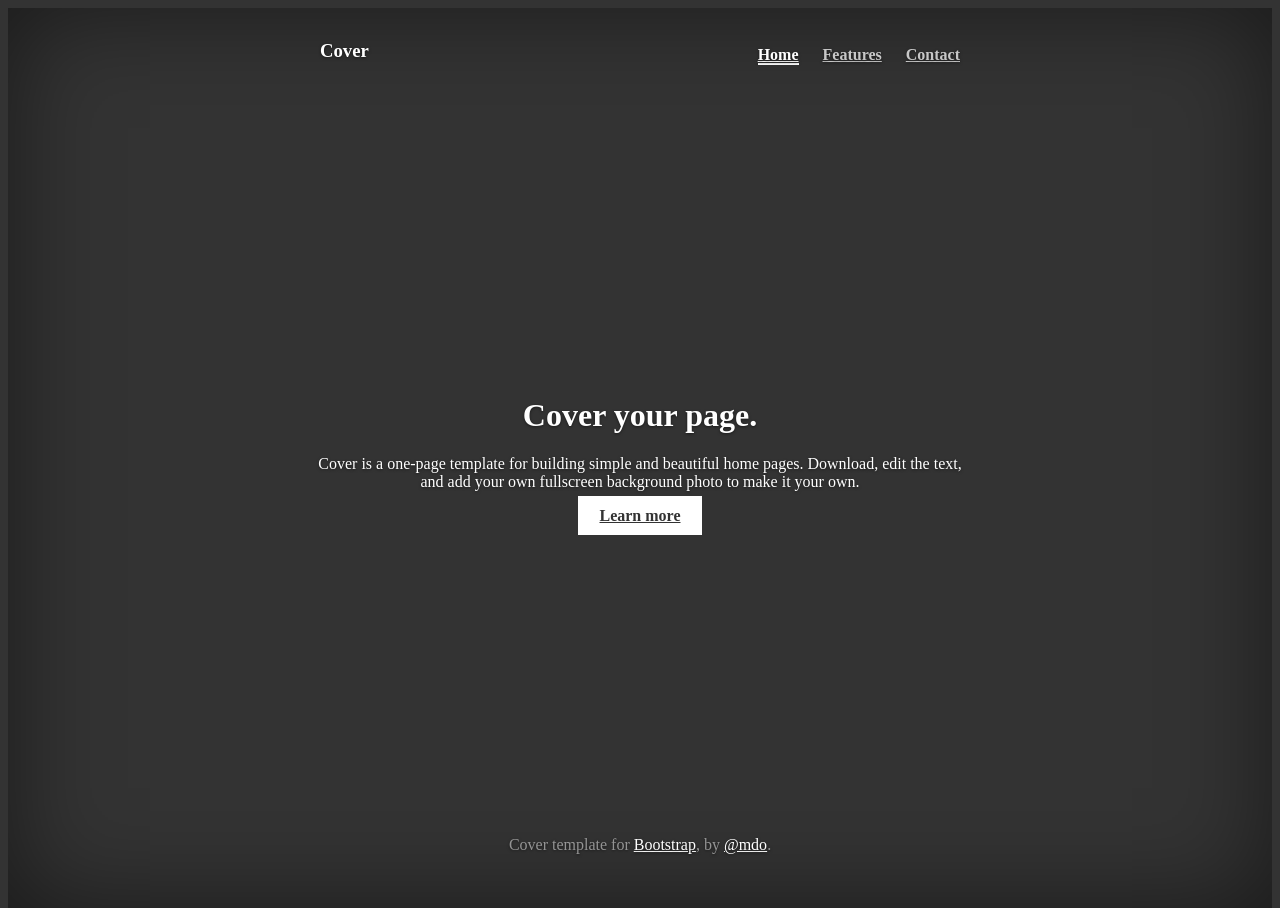
==== index.html @ e828ee24 "added ETL cleanup and html files" ====
<!DOCTYPE html>
<html lang="en">
  <head>
    <meta charset="utf-8">
    <meta http-equiv="X-UA-Compatible" content="IE=edge">
    <meta name="viewport" content="width=device-width, initial-scale=1">
    <!-- The above 3 meta tags *must* come first in the head; any other head content must come *after* these tags -->
    <meta name="description" content="">
    <meta name="author" content="">
    <link rel="icon" href="../../favicon.ico">

    <title>Cover Template for Bootstrap</title>

    <!-- Bootstrap core CSS -->
    <link href="../../dist/css/bootstrap.min.css" rel="stylesheet">

    <!-- IE10 viewport hack for Surface/desktop Windows 8 bug -->
    <link href="../../assets/css/ie10-viewport-bug-workaround.css" rel="stylesheet">

    <!-- Custom styles for this template -->
    <link href="style.css" rel="stylesheet">

    <!-- Just for debugging purposes. Don't actually copy these 2 lines! -->
    <!--[if lt IE 9]><script src="../../assets/js/ie8-responsive-file-warning.js"></script><![endif]-->
    <script src="../../assets/js/ie-emulation-modes-warning.js"></script>

    <!-- HTML5 shim and Respond.js for IE8 support of HTML5 elements and media queries -->
    <!--[if lt IE 9]>
      <script src="https://oss.maxcdn.com/html5shiv/3.7.3/html5shiv.min.js"></script>
      <script src="https://oss.maxcdn.com/respond/1.4.2/respond.min.js"></script>
    <![endif]-->
  </head>

  <body>

    <div class="site-wrapper">

      <div class="site-wrapper-inner">

        <div class="cover-container">

          <div class="masthead clearfix">
            <div class="inner">
              <h3 class="masthead-brand">Cover</h3>
              <nav>
                <ul class="nav masthead-nav">
                  <li class="active"><a href="#">Home</a></li>
                  <li><a href="#">Features</a></li>
                  <li><a href="#">Contact</a></li>
                </ul>
              </nav>
            </div>
          </div>

          <div class="inner cover">
            <h1 class="cover-heading">Cover your page.</h1>
            <p class="lead">Cover is a one-page template for building simple and beautiful home pages. Download, edit the text, and add your own fullscreen background photo to make it your own.</p>
            <p class="lead">
              <a href="#" class="btn btn-lg btn-default">Learn more</a>
            </p>
          </div>

          <div class="mastfoot">
            <div class="inner">
              <p>Cover template for <a href="http://getbootstrap.com">Bootstrap</a>, by <a href="https://twitter.com/mdo">@mdo</a>.</p>
            </div>
          </div>

        </div>

      </div>

    </div>

    <!-- Bootstrap core JavaScript
    ================================================== -->
    <!-- Placed at the end of the document so the pages load faster -->
    <script src="https://ajax.googleapis.com/ajax/libs/jquery/1.12.4/jquery.min.js"></script>
    <script>window.jQuery || document.write('<script src="../../assets/js/vendor/jquery.min.js"><\/script>')</script>
    <script src="../../dist/js/bootstrap.min.js"></script>
    <!-- IE10 viewport hack for Surface/desktop Windows 8 bug -->
    <script src="../../assets/js/ie10-viewport-bug-workaround.js"></script>
  </body>
</html>
---- style.css ----
/*
 * Globals
 */

/* Links */
a,
a:focus,
a:hover {
  color: #fff;
}

/* Custom default button */
.btn-default,
.btn-default:hover,
.btn-default:focus {
  color: #333;
  text-shadow: none; /* Prevent inheritance from `body` */
  background-color: #fff;
  border: 1px solid #fff;
}


/*
 * Base structure
 */

html,
body {
  height: 100%;
  background-color: #333;
}
body {
  color: #fff;
  text-align: center;
  text-shadow: 0 1px 3px rgba(0,0,0,.5);
}

/* Extra markup and styles for table-esque vertical and horizontal centering */
.site-wrapper {
  display: table;
  width: 100%;
  height: 100%; /* For at least Firefox */
  min-height: 100%;
  -webkit-box-shadow: inset 0 0 100px rgba(0,0,0,.5);
          box-shadow: inset 0 0 100px rgba(0,0,0,.5);
}
.site-wrapper-inner {
  display: table-cell;
  vertical-align: top;
}
.cover-container {
  margin-right: auto;
  margin-left: auto;
}

/* Padding for spacing */
.inner {
  padding: 30px;
}


/*
 * Header
 */
.masthead-brand {
  margin-top: 10px;
  margin-bottom: 10px;
}

.masthead-nav > li {
  display: inline-block;
}
.masthead-nav > li + li {
  margin-left: 20px;
}
.masthead-nav > li > a {
  padding-right: 0;
  padding-left: 0;
  font-size: 16px;
  font-weight: bold;
  color: #fff; /* IE8 proofing */
  color: rgba(255,255,255,.75);
  border-bottom: 2px solid transparent;
}
.masthead-nav > li > a:hover,
.masthead-nav > li > a:focus {
  background-color: transparent;
  border-bottom-color: #a9a9a9;
  border-bottom-color: rgba(255,255,255,.25);
}
.masthead-nav > .active > a,
.masthead-nav > .active > a:hover,
.masthead-nav > .active > a:focus {
  color: #fff;
  border-bottom-color: #fff;
}

@media (min-width: 768px) {
  .masthead-brand {
    float: left;
  }
  .masthead-nav {
    float: right;
  }
}


/*
 * Cover
 */

.cover {
  padding: 0 20px;
}
.cover .btn-lg {
  padding: 10px 20px;
  font-weight: bold;
}


/*
 * Footer
 */

.mastfoot {
  color: #999; /* IE8 proofing */
  color: rgba(255,255,255,.5);
}


/*
 * Affix and center
 */

@media (min-width: 768px) {
  /* Pull out the header and footer */
  .masthead {
    position: fixed;
    top: 0;
  }
  .mastfoot {
    position: fixed;
    bottom: 0;
  }
  /* Start the vertical centering */
  .site-wrapper-inner {
    vertical-align: middle;
  }
  /* Handle the widths */
  .masthead,
  .mastfoot,
  .cover-container {
    width: 100%; /* Must be percentage or pixels for horizontal alignment */
  }
}

@media (min-width: 992px) {
  .masthead,
  .mastfoot,
  .cover-container {
    width: 700px;
  }
}
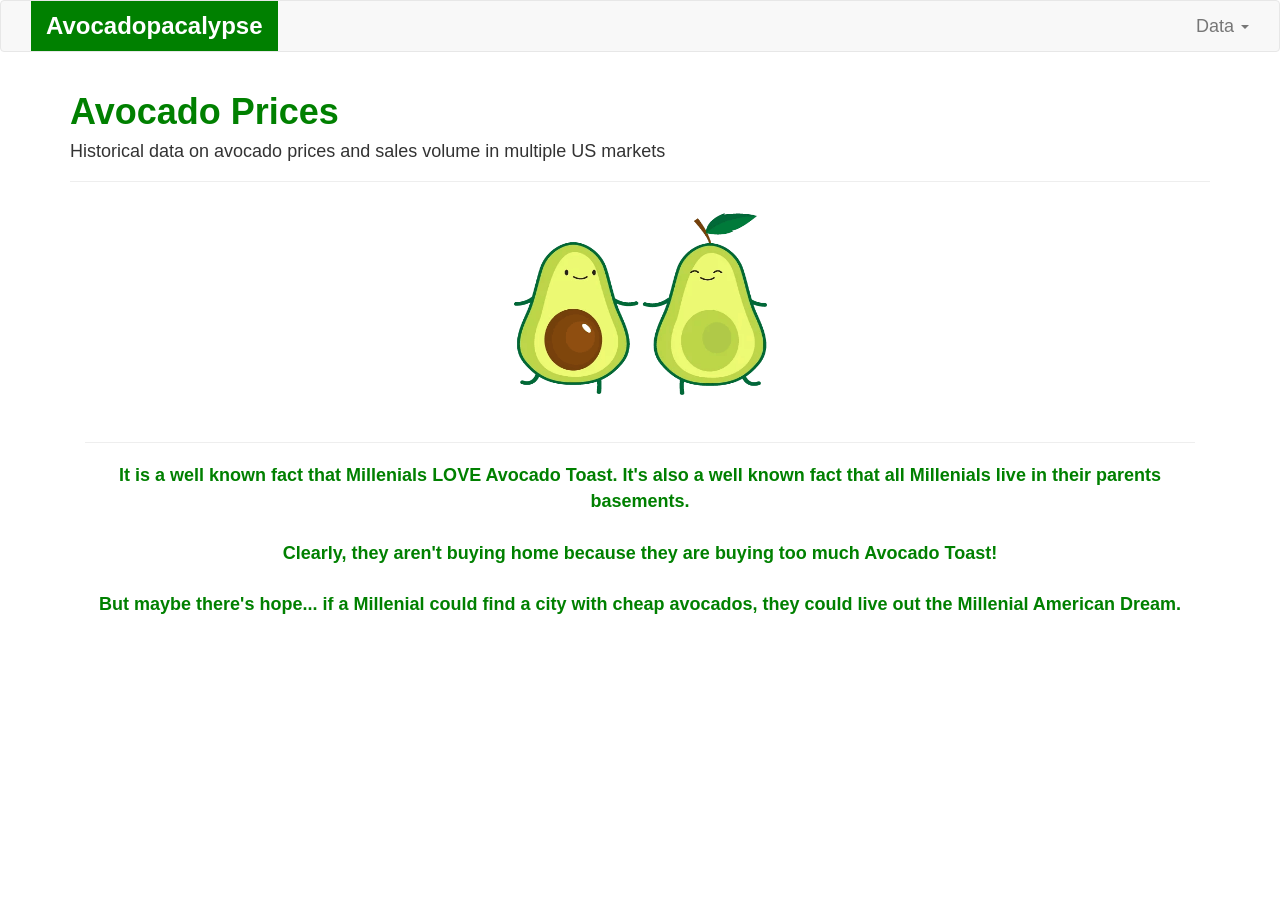
==== commit 6e8ca8ec: "Final html files with CSS file" ====
--- a/index.html
+++ b/index.html
@@ -1,84 +1,83 @@
-<!DOCTYPE html>
+<!doctype html>
 <html lang="en">
   <head>
+    <!-- Required meta tags -->
     <meta charset="utf-8">
-    <meta http-equiv="X-UA-Compatible" content="IE=edge">
-    <meta name="viewport" content="width=device-width, initial-scale=1">
-    <!-- The above 3 meta tags *must* come first in the head; any other head content must come *after* these tags -->
-    <meta name="description" content="">
-    <meta name="author" content="">
-    <link rel="icon" href="../../favicon.ico">
+    <meta name="viewport" content="width=device-width, initial-scale=1, shrink-to-fit=no">
 
-    <title>Cover Template for Bootstrap</title>
+    <!-- Bootstrap CSS -->
+    <link rel="stylesheet" href="https://maxcdn.bootstrapcdn.com/bootstrap/3.3.7/css/bootstrap.min.css" integrity="sha384-BVYiiSIFeK1dGmJRAkycuHAHRg32OmUcww7on3RYdg4Va+PmSTsz/K68vbdEjh4u" crossorigin="anonymous">
+    <link rel="stylesheet" type="text/css" href="style.css">
 
-    <!-- Bootstrap core CSS -->
-    <link href="../../dist/css/bootstrap.min.css" rel="stylesheet">
+    <title>Avocadopacalyse 2018</title>
+    
+</head>
 
-    <!-- IE10 viewport hack for Surface/desktop Windows 8 bug -->
-    <link href="../../assets/css/ie10-viewport-bug-workaround.css" rel="stylesheet">
+<body>
+  <nav class="navbar navbar-default">
+    <div class="container-fluid">
+    <!-- Brand and toggle get grouped for better mobile display -->
+     <div class="navbar-header">
+     <button type="button" class="navbar-toggle collapsed" data-toggle="collapse" data-target="#bs-example-navbar-collapse-1" aria-expanded="false">
+     <span class="sr-only">Toggle navigation</span>
+     <span class="icon-bar"></span>
+     <span class="icon-bar"></span>
+     <span class="icon-bar"></span>
+     </button>
+     <a class="navbar-brand" href="#"></a>
+     </div>
+            
+    <!-- Collect the nav links, forms, and other content for toggling -->
+     <div class="collapse navbar-collapse" id="bs-example-navbar-collapse-1">
+     <ul class="nav navbar-nav" >
+      <li class="active"><a href="index.html" style= "background-color: green; color: white; font-size: x-large;" ><b>Avocadopacalypse</b><span class="sr-only">(current)</span></a></li>
+      </ul>
+      <ul class="nav navbar-nav navbar-right">
+        <li class="dropdown">
+        <a href="#" class="dropdown-toggle" data-toggle="dropdown" role="button" aria-haspopup="true" aria-expanded="false" style="font-size: large;">Data <span class="caret"></span></a>
+      <ul class="dropdown-menu">
+        <li><a href="avocado_sql.html">Avocados</a></li>
+        <li><a href="census_sql.html">Census 2010</a></li> 
+      </ul>
+        </li>
+      </ul>
+      </div>
+    <!-- /.navbar-collapse -->
+      </div>
+    <!-- /.container-fluid -->
+      </nav>
+              
+  
+    <!-- Grid -->
+    <div class="container">
+    <div class="row">
+        <div class="col-md-12">
+        <h1><strong><class="mt-0">Avocado Prices</class></strong></h1>
+        <h4>Historical data on avocado prices and sales volume in multiple US markets</h4>
+            <hr>
+            <div class="col-md-12">
+                    <img src="cute_avocados.png" class="center">
+                    <br>
+                    <hr>
+                    </div>
+            <div class="col-md-12">   
+            <p>It is a well known fact that Millenials LOVE Avocado Toast. It's also a well known fact that all Millenials live in their parents basements.
+                    <br>
+                    <br>
+                    Clearly, they aren't buying home because they are buying too much Avocado Toast!
+                    <br>
+                    <br>
+                    But maybe there's hope... if a Millenial could find a city with cheap avocados, they could live out the Millenial American Dream.</p>
+                    <br>
+                </div>
+  </div>
+    
 
-    <!-- Custom styles for this template -->
-    <link href="style.css" rel="stylesheet">
-
-    <!-- Just for debugging purposes. Don't actually copy these 2 lines! -->
-    <!--[if lt IE 9]><script src="../../assets/js/ie8-responsive-file-warning.js"></script><![endif]-->
-    <script src="../../assets/js/ie-emulation-modes-warning.js"></script>
-
-    <!-- HTML5 shim and Respond.js for IE8 support of HTML5 elements and media queries -->
-    <!--[if lt IE 9]>
-      <script src="https://oss.maxcdn.com/html5shiv/3.7.3/html5shiv.min.js"></script>
-      <script src="https://oss.maxcdn.com/respond/1.4.2/respond.min.js"></script>
-    <![endif]-->
-  </head>
-
-  <body>
-
-    <div class="site-wrapper">
-
-      <div class="site-wrapper-inner">
-
-        <div class="cover-container">
-
-          <div class="masthead clearfix">
-            <div class="inner">
-              <h3 class="masthead-brand">Cover</h3>
-              <nav>
-                <ul class="nav masthead-nav">
-                  <li class="active"><a href="#">Home</a></li>
-                  <li><a href="#">Features</a></li>
-                  <li><a href="#">Contact</a></li>
-                </ul>
-              </nav>
-            </div>
-          </div>
-
-          <div class="inner cover">
-            <h1 class="cover-heading">Cover your page.</h1>
-            <p class="lead">Cover is a one-page template for building simple and beautiful home pages. Download, edit the text, and add your own fullscreen background photo to make it your own.</p>
-            <p class="lead">
-              <a href="#" class="btn btn-lg btn-default">Learn more</a>
-            </p>
-          </div>
-
-          <div class="mastfoot">
-            <div class="inner">
-              <p>Cover template for <a href="http://getbootstrap.com">Bootstrap</a>, by <a href="https://twitter.com/mdo">@mdo</a>.</p>
-            </div>
-          </div>
-
-        </div>
-
-      </div>
-
-    </div>
-
-    <!-- Bootstrap core JavaScript
-    ================================================== -->
-    <!-- Placed at the end of the document so the pages load faster -->
-    <script src="https://ajax.googleapis.com/ajax/libs/jquery/1.12.4/jquery.min.js"></script>
-    <script>window.jQuery || document.write('<script src="../../assets/js/vendor/jquery.min.js"><\/script>')</script>
-    <script src="../../dist/js/bootstrap.min.js"></script>
-    <!-- IE10 viewport hack for Surface/desktop Windows 8 bug -->
-    <script src="../../assets/js/ie10-viewport-bug-workaround.js"></script>
-  </body>
-</html>
+    <!-- Optional JavaScript -->
+    <!-- jQuery first, then Popper.js, then Bootstrap JS -->
+    <script src="https://code.jquery.com/jquery-3.2.1.slim.min.js" integrity="sha384-KJ3o2DKtIkvYIK3UENzmM7KCkRr/rE9/Qpg6aAZGJwFDMVNA/GpGFF93hXpG5KkN" crossorigin="anonymous"></script>
+    <script src="https://cdnjs.cloudflare.com/ajax/libs/popper.js/1.12.9/umd/popper.min.js" integrity="sha384-ApNbgh9B+Y1QKtv3Rn7W3mgPxhU9K/ScQsAP7hUibX39j7fakFPskvXusvfa0b4Q" crossorigin="anonymous"></script>
+    <script src="https://maxcdn.bootstrapcdn.com/bootstrap/4.0.0/js/bootstrap.min.js" integrity="sha384-JZR6Spejh4U02d8jOt6vLEHfe/JQGiRRSQQxSfFWpi1MquVdAyjUar5+76PVCmYl" crossorigin="anonymous"></script>
+  
+</body>
+</html>
--- a/style.css
+++ b/style.css
@@ -1,163 +1,92 @@
-/*
- * Globals
- */
 
-/* Links */
-a,
-a:focus,
-a:hover {
-  color: #fff;
+/* Giving the body the specified background color, adding font sizes for the h1 and h3 elements we'll be using */
+body {
+    background: url('https://c.stocksy.com/a/PWH700/z9/1735653.jpg');
+    background-repeat: no-repeat;
+    background-position: center center;
+    background-attachment: fixed;
+    -webkit-background-size: cover;
+    -moz-background-size: cover;
+    -o-background-size: cover;
+    background-size: cover;
 }
+  
+ /* Giving our navbar some padding and a background color */
+  navbar {
+    background: white;
+  }
 
-/* Custom default button */
-.btn-default,
-.btn-default:hover,
-.btn-default:focus {
-  color: #333;
-  text-shadow: none; /* Prevent inheritance from `body` */
-  background-color: #fff;
-  border: 1px solid #fff;
-}
+  .col-md-12.col-md-3 {
+    text-align: center;
+    font-size: x-large;
+    font-weight: bold;
+  }
 
+  .container {
+    background: white;
 
-/*
- * Base structure
- */
+  }
+  
+  img {
+    display: block;
+    margin-left: auto;
+    margin-right: auto;
+    height: 200px;
+    width: 25%;
 
-html,
-body {
-  height: 100%;
-  background-color: #333;
-}
-body {
-  color: #fff;
-  text-align: center;
-  text-shadow: 0 1px 3px rgba(0,0,0,.5);
-}
+  }
+  
+  /* Centering our h1 tag inside our header, giving it a little padding, removing its margin */
+   h1 {
+    color:green;
+    text-align: left;
+  }
 
-/* Extra markup and styles for table-esque vertical and horizontal centering */
-.site-wrapper {
-  display: table;
-  width: 100%;
-  height: 100%; /* For at least Firefox */
-  min-height: 100%;
-  -webkit-box-shadow: inset 0 0 100px rgba(0,0,0,.5);
-          box-shadow: inset 0 0 100px rgba(0,0,0,.5);
-}
-.site-wrapper-inner {
-  display: table-cell;
-  vertical-align: top;
-}
-.cover-container {
-  margin-right: auto;
-  margin-left: auto;
-}
+  p {
+    color:green;
+    text-align: center;
+    font-size: large;
+    font-weight: bold;
+  }
+  
+  #nav-select {
+    visibility: visible;
+  }
+  
+  /* Adding media queries */
+  @media (max-width: 400px) {
 
-/* Padding for spacing */
-.inner {
-  padding: 30px;
-}
+    .navbar-left,.navbar-right {
+        float: none !important;
+    }
+    .navbar-toggle {
+        display: block;
+        
+    }
+    .navbar-collapse {
+        border-top: 1px solid transparent;
+        box-shadow: inset 0 1px 0 rgba(255,255,255,0.1);
+        
+    }
+    .navbar-fixed-top {
+        top: 0;
+        border-width: 0 0 1px;
+        
+    }
+    .navbar-collapse.collapse {
+        display: none!important;
+    }
+    .navbar-nav {
+        float: none!important;
+        margin-top: 7.5px;
+    }
+    .navbar-nav>li {
+        float: none;
+        background: green;
 
-
-/*
- * Header
- */
-.masthead-brand {
-  margin-top: 10px;
-  margin-bottom: 10px;
-}
-
-.masthead-nav > li {
-  display: inline-block;
-}
-.masthead-nav > li + li {
-  margin-left: 20px;
-}
-.masthead-nav > li > a {
-  padding-right: 0;
-  padding-left: 0;
-  font-size: 16px;
-  font-weight: bold;
-  color: #fff; /* IE8 proofing */
-  color: rgba(255,255,255,.75);
-  border-bottom: 2px solid transparent;
-}
-.masthead-nav > li > a:hover,
-.masthead-nav > li > a:focus {
-  background-color: transparent;
-  border-bottom-color: #a9a9a9;
-  border-bottom-color: rgba(255,255,255,.25);
-}
-.masthead-nav > .active > a,
-.masthead-nav > .active > a:hover,
-.masthead-nav > .active > a:focus {
-  color: #fff;
-  border-bottom-color: #fff;
-}
-
-@media (min-width: 768px) {
-  .masthead-brand {
-    float: left;
-  }
-  .masthead-nav {
-    float: right;
-  }
-}
-
-
-/*
- * Cover
- */
-
-.cover {
-  padding: 0 20px;
-}
-.cover .btn-lg {
-  padding: 10px 20px;
-  font-weight: bold;
-}
-
-
-/*
- * Footer
- */
-
-.mastfoot {
-  color: #999; /* IE8 proofing */
-  color: rgba(255,255,255,.5);
-}
-
-
-/*
- * Affix and center
- */
-
-@media (min-width: 768px) {
-  /* Pull out the header and footer */
-  .masthead {
-    position: fixed;
-    top: 0;
-  }
-  .mastfoot {
-    position: fixed;
-    bottom: 0;
-  }
-  /* Start the vertical centering */
-  .site-wrapper-inner {
-    vertical-align: middle;
-  }
-  /* Handle the widths */
-  .masthead,
-  .mastfoot,
-  .cover-container {
-    width: 100%; /* Must be percentage or pixels for horizontal alignment */
-  }
-}
-
-@media (min-width: 992px) {
-  .masthead,
-  .mastfoot,
-  .cover-container {
-    width: 700px;
-  }
-}
+    }
+    
+    .collapse.in{
+        display:block !important;
+    }
+}
